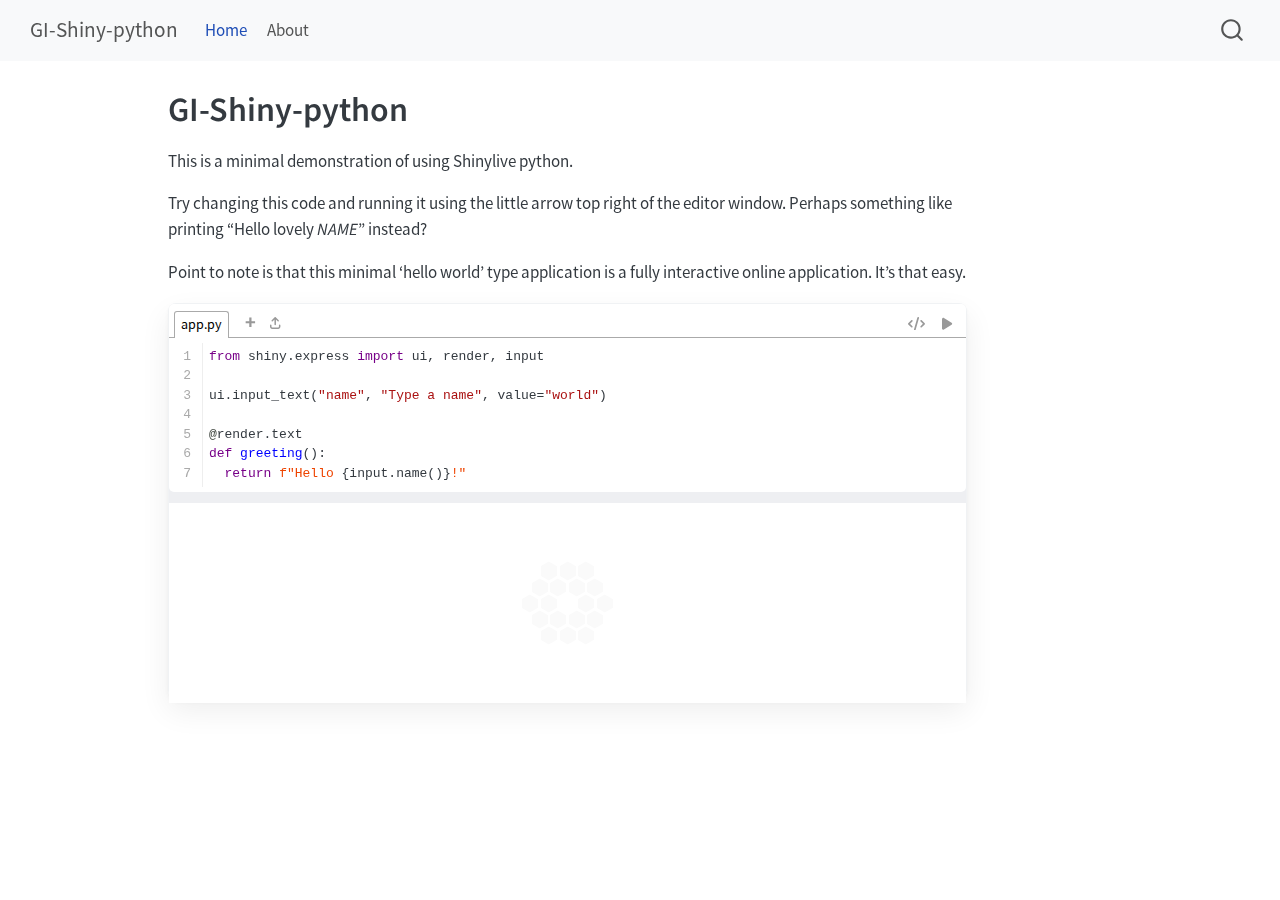
==== docs/index.html @ 39483ab2 "first commit" ====
<!DOCTYPE html>
<html xmlns="http://www.w3.org/1999/xhtml" lang="en" xml:lang="en"><head>

<meta charset="utf-8">
<meta name="generator" content="quarto-1.5.57">

<meta name="viewport" content="width=device-width, initial-scale=1.0, user-scalable=yes">


<title>GI-Shiny-python</title>
<style>
code{white-space: pre-wrap;}
span.smallcaps{font-variant: small-caps;}
div.columns{display: flex; gap: min(4vw, 1.5em);}
div.column{flex: auto; overflow-x: auto;}
div.hanging-indent{margin-left: 1.5em; text-indent: -1.5em;}
ul.task-list{list-style: none;}
ul.task-list li input[type="checkbox"] {
  width: 0.8em;
  margin: 0 0.8em 0.2em -1em; /* quarto-specific, see https://github.com/quarto-dev/quarto-cli/issues/4556 */ 
  vertical-align: middle;
}
</style>


<script src="site_libs/quarto-nav/quarto-nav.js"></script>
<script src="site_libs/quarto-nav/headroom.min.js"></script>
<script src="site_libs/clipboard/clipboard.min.js"></script>
<script src="site_libs/quarto-search/autocomplete.umd.js"></script>
<script src="site_libs/quarto-search/fuse.min.js"></script>
<script src="site_libs/quarto-search/quarto-search.js"></script>
<meta name="quarto:offset" content="./">
<script src="site_libs/quarto-html/quarto.js"></script>
<script src="site_libs/quarto-html/popper.min.js"></script>
<script src="site_libs/quarto-html/tippy.umd.min.js"></script>
<script src="site_libs/quarto-html/anchor.min.js"></script>
<link href="site_libs/quarto-html/tippy.css" rel="stylesheet">
<link href="site_libs/quarto-html/quarto-syntax-highlighting.css" rel="stylesheet" id="quarto-text-highlighting-styles">
<script src="site_libs/bootstrap/bootstrap.min.js"></script>
<link href="site_libs/bootstrap/bootstrap-icons.css" rel="stylesheet">
<link href="site_libs/bootstrap/bootstrap.min.css" rel="stylesheet" id="quarto-bootstrap" data-mode="light">
<meta name="shinylive:serviceworker_dir" content=".">
<script src="site_libs/quarto-contrib/shinylive-0.7.0/shinylive/load-shinylive-sw.js" type="module"></script>
<script src="site_libs/quarto-contrib/shinylive-0.7.0/shinylive/run-python-blocks.js" type="module"></script>
<link href="site_libs/quarto-contrib/shinylive-0.7.0/shinylive/shinylive.css" rel="stylesheet">
<link href="site_libs/quarto-contrib/shinylive-quarto-css/shinylive-quarto.css" rel="stylesheet">
<script id="quarto-search-options" type="application/json">{
  "location": "navbar",
  "copy-button": false,
  "collapse-after": 3,
  "panel-placement": "end",
  "type": "overlay",
  "limit": 50,
  "keyboard-shortcut": [
    "f",
    "/",
    "s"
  ],
  "show-item-context": false,
  "language": {
    "search-no-results-text": "No results",
    "search-matching-documents-text": "matching documents",
    "search-copy-link-title": "Copy link to search",
    "search-hide-matches-text": "Hide additional matches",
    "search-more-match-text": "more match in this document",
    "search-more-matches-text": "more matches in this document",
    "search-clear-button-title": "Clear",
    "search-text-placeholder": "",
    "search-detached-cancel-button-title": "Cancel",
    "search-submit-button-title": "Submit",
    "search-label": "Search"
  }
}</script>


<link rel="stylesheet" href="styles.css">
</head>

<body class="nav-fixed">

<div id="quarto-search-results"></div>
  <header id="quarto-header" class="headroom fixed-top">
    <nav class="navbar navbar-expand-lg " data-bs-theme="dark">
      <div class="navbar-container container-fluid">
      <div class="navbar-brand-container mx-auto">
    <a class="navbar-brand" href="./index.html">
    <span class="navbar-title">GI-Shiny-python</span>
    </a>
  </div>
            <div id="quarto-search" class="" title="Search"></div>
          <button class="navbar-toggler" type="button" data-bs-toggle="collapse" data-bs-target="#navbarCollapse" aria-controls="navbarCollapse" role="menu" aria-expanded="false" aria-label="Toggle navigation" onclick="if (window.quartoToggleHeadroom) { window.quartoToggleHeadroom(); }">
  <span class="navbar-toggler-icon"></span>
</button>
          <div class="collapse navbar-collapse" id="navbarCollapse">
            <ul class="navbar-nav navbar-nav-scroll me-auto">
  <li class="nav-item">
    <a class="nav-link active" href="./index.html" aria-current="page"> 
<span class="menu-text">Home</span></a>
  </li>  
  <li class="nav-item">
    <a class="nav-link" href="./about.html"> 
<span class="menu-text">About</span></a>
  </li>  
</ul>
          </div> <!-- /navcollapse -->
            <div class="quarto-navbar-tools">
</div>
      </div> <!-- /container-fluid -->
    </nav>
</header>
<!-- content -->
<div id="quarto-content" class="quarto-container page-columns page-rows-contents page-layout-article page-navbar">
<!-- sidebar -->
<!-- margin-sidebar -->
    <div id="quarto-margin-sidebar" class="sidebar margin-sidebar zindex-bottom">
        
    </div>
<!-- main -->
<main class="content" id="quarto-document-content">

<header id="title-block-header" class="quarto-title-block default">
<div class="quarto-title">
<h1 class="title">GI-Shiny-python</h1>
</div>



<div class="quarto-title-meta">

    
  
    
  </div>
  


</header>


<p>This is a minimal demonstration of using Shinylive python.</p>
<p>Try changing this code and running it using the little arrow top right of the editor window. Perhaps something like printing “Hello lovely <em>NAME</em>” instead?</p>
<p>Point to note is that this minimal ‘hello world’ type application is a fully interactive online application. It’s that easy.</p>
<pre class="shinylive-python" data-engine="python"><code>#| '!! shinylive warning !!': |
#|   shinylive does not work in self-contained HTML documents.
#|   Please set `embed-resources: false` in your metadata.
#| standalone: true
#| components: [editor, viewer]
#| layout: vertical
## file: app.py
from shiny.express import ui, render, input

ui.input_text("name", "Type a name", value="world")

@render.text
def greeting():
  return f"Hello {input.name()}!"</code></pre>



</main> <!-- /main -->
<script id="quarto-html-after-body" type="application/javascript">
window.document.addEventListener("DOMContentLoaded", function (event) {
  const toggleBodyColorMode = (bsSheetEl) => {
    const mode = bsSheetEl.getAttribute("data-mode");
    const bodyEl = window.document.querySelector("body");
    if (mode === "dark") {
      bodyEl.classList.add("quarto-dark");
      bodyEl.classList.remove("quarto-light");
    } else {
      bodyEl.classList.add("quarto-light");
      bodyEl.classList.remove("quarto-dark");
    }
  }
  const toggleBodyColorPrimary = () => {
    const bsSheetEl = window.document.querySelector("link#quarto-bootstrap");
    if (bsSheetEl) {
      toggleBodyColorMode(bsSheetEl);
    }
  }
  toggleBodyColorPrimary();  
  const icon = "";
  const anchorJS = new window.AnchorJS();
  anchorJS.options = {
    placement: 'right',
    icon: icon
  };
  anchorJS.add('.anchored');
  const isCodeAnnotation = (el) => {
    for (const clz of el.classList) {
      if (clz.startsWith('code-annotation-')) {                     
        return true;
      }
    }
    return false;
  }
  const onCopySuccess = function(e) {
    // button target
    const button = e.trigger;
    // don't keep focus
    button.blur();
    // flash "checked"
    button.classList.add('code-copy-button-checked');
    var currentTitle = button.getAttribute("title");
    button.setAttribute("title", "Copied!");
    let tooltip;
    if (window.bootstrap) {
      button.setAttribute("data-bs-toggle", "tooltip");
      button.setAttribute("data-bs-placement", "left");
      button.setAttribute("data-bs-title", "Copied!");
      tooltip = new bootstrap.Tooltip(button, 
        { trigger: "manual", 
          customClass: "code-copy-button-tooltip",
          offset: [0, -8]});
      tooltip.show();    
    }
    setTimeout(function() {
      if (tooltip) {
        tooltip.hide();
        button.removeAttribute("data-bs-title");
        button.removeAttribute("data-bs-toggle");
        button.removeAttribute("data-bs-placement");
      }
      button.setAttribute("title", currentTitle);
      button.classList.remove('code-copy-button-checked');
    }, 1000);
    // clear code selection
    e.clearSelection();
  }
  const getTextToCopy = function(trigger) {
      const codeEl = trigger.previousElementSibling.cloneNode(true);
      for (const childEl of codeEl.children) {
        if (isCodeAnnotation(childEl)) {
          childEl.remove();
        }
      }
      return codeEl.innerText;
  }
  const clipboard = new window.ClipboardJS('.code-copy-button:not([data-in-quarto-modal])', {
    text: getTextToCopy
  });
  clipboard.on('success', onCopySuccess);
  if (window.document.getElementById('quarto-embedded-source-code-modal')) {
    // For code content inside modals, clipBoardJS needs to be initialized with a container option
    // TODO: Check when it could be a function (https://github.com/zenorocha/clipboard.js/issues/860)
    const clipboardModal = new window.ClipboardJS('.code-copy-button[data-in-quarto-modal]', {
      text: getTextToCopy,
      container: window.document.getElementById('quarto-embedded-source-code-modal')
    });
    clipboardModal.on('success', onCopySuccess);
  }
    var localhostRegex = new RegExp(/^(?:http|https):\/\/localhost\:?[0-9]*\//);
    var mailtoRegex = new RegExp(/^mailto:/);
      var filterRegex = new RegExp('/' + window.location.host + '/');
    var isInternal = (href) => {
        return filterRegex.test(href) || localhostRegex.test(href) || mailtoRegex.test(href);
    }
    // Inspect non-navigation links and adorn them if external
 	var links = window.document.querySelectorAll('a[href]:not(.nav-link):not(.navbar-brand):not(.toc-action):not(.sidebar-link):not(.sidebar-item-toggle):not(.pagination-link):not(.no-external):not([aria-hidden]):not(.dropdown-item):not(.quarto-navigation-tool):not(.about-link)');
    for (var i=0; i<links.length; i++) {
      const link = links[i];
      if (!isInternal(link.href)) {
        // undo the damage that might have been done by quarto-nav.js in the case of
        // links that we want to consider external
        if (link.dataset.originalHref !== undefined) {
          link.href = link.dataset.originalHref;
        }
      }
    }
  function tippyHover(el, contentFn, onTriggerFn, onUntriggerFn) {
    const config = {
      allowHTML: true,
      maxWidth: 500,
      delay: 100,
      arrow: false,
      appendTo: function(el) {
          return el.parentElement;
      },
      interactive: true,
      interactiveBorder: 10,
      theme: 'quarto',
      placement: 'bottom-start',
    };
    if (contentFn) {
      config.content = contentFn;
    }
    if (onTriggerFn) {
      config.onTrigger = onTriggerFn;
    }
    if (onUntriggerFn) {
      config.onUntrigger = onUntriggerFn;
    }
    window.tippy(el, config); 
  }
  const noterefs = window.document.querySelectorAll('a[role="doc-noteref"]');
  for (var i=0; i<noterefs.length; i++) {
    const ref = noterefs[i];
    tippyHover(ref, function() {
      // use id or data attribute instead here
      let href = ref.getAttribute('data-footnote-href') || ref.getAttribute('href');
      try { href = new URL(href).hash; } catch {}
      const id = href.replace(/^#\/?/, "");
      const note = window.document.getElementById(id);
      if (note) {
        return note.innerHTML;
      } else {
        return "";
      }
    });
  }
  const xrefs = window.document.querySelectorAll('a.quarto-xref');
  const processXRef = (id, note) => {
    // Strip column container classes
    const stripColumnClz = (el) => {
      el.classList.remove("page-full", "page-columns");
      if (el.children) {
        for (const child of el.children) {
          stripColumnClz(child);
        }
      }
    }
    stripColumnClz(note)
    if (id === null || id.startsWith('sec-')) {
      // Special case sections, only their first couple elements
      const container = document.createElement("div");
      if (note.children && note.children.length > 2) {
        container.appendChild(note.children[0].cloneNode(true));
        for (let i = 1; i < note.children.length; i++) {
          const child = note.children[i];
          if (child.tagName === "P" && child.innerText === "") {
            continue;
          } else {
            container.appendChild(child.cloneNode(true));
            break;
          }
        }
        if (window.Quarto?.typesetMath) {
          window.Quarto.typesetMath(container);
        }
        return container.innerHTML
      } else {
        if (window.Quarto?.typesetMath) {
          window.Quarto.typesetMath(note);
        }
        return note.innerHTML;
      }
    } else {
      // Remove any anchor links if they are present
      const anchorLink = note.querySelector('a.anchorjs-link');
      if (anchorLink) {
        anchorLink.remove();
      }
      if (window.Quarto?.typesetMath) {
        window.Quarto.typesetMath(note);
      }
      // TODO in 1.5, we should make sure this works without a callout special case
      if (note.classList.contains("callout")) {
        return note.outerHTML;
      } else {
        return note.innerHTML;
      }
    }
  }
  for (var i=0; i<xrefs.length; i++) {
    const xref = xrefs[i];
    tippyHover(xref, undefined, function(instance) {
      instance.disable();
      let url = xref.getAttribute('href');
      let hash = undefined; 
      if (url.startsWith('#')) {
        hash = url;
      } else {
        try { hash = new URL(url).hash; } catch {}
      }
      if (hash) {
        const id = hash.replace(/^#\/?/, "");
        const note = window.document.getElementById(id);
        if (note !== null) {
          try {
            const html = processXRef(id, note.cloneNode(true));
            instance.setContent(html);
          } finally {
            instance.enable();
            instance.show();
          }
        } else {
          // See if we can fetch this
          fetch(url.split('#')[0])
          .then(res => res.text())
          .then(html => {
            const parser = new DOMParser();
            const htmlDoc = parser.parseFromString(html, "text/html");
            const note = htmlDoc.getElementById(id);
            if (note !== null) {
              const html = processXRef(id, note);
              instance.setContent(html);
            } 
          }).finally(() => {
            instance.enable();
            instance.show();
          });
        }
      } else {
        // See if we can fetch a full url (with no hash to target)
        // This is a special case and we should probably do some content thinning / targeting
        fetch(url)
        .then(res => res.text())
        .then(html => {
          const parser = new DOMParser();
          const htmlDoc = parser.parseFromString(html, "text/html");
          const note = htmlDoc.querySelector('main.content');
          if (note !== null) {
            // This should only happen for chapter cross references
            // (since there is no id in the URL)
            // remove the first header
            if (note.children.length > 0 && note.children[0].tagName === "HEADER") {
              note.children[0].remove();
            }
            const html = processXRef(null, note);
            instance.setContent(html);
          } 
        }).finally(() => {
          instance.enable();
          instance.show();
        });
      }
    }, function(instance) {
    });
  }
      let selectedAnnoteEl;
      const selectorForAnnotation = ( cell, annotation) => {
        let cellAttr = 'data-code-cell="' + cell + '"';
        let lineAttr = 'data-code-annotation="' +  annotation + '"';
        const selector = 'span[' + cellAttr + '][' + lineAttr + ']';
        return selector;
      }
      const selectCodeLines = (annoteEl) => {
        const doc = window.document;
        const targetCell = annoteEl.getAttribute("data-target-cell");
        const targetAnnotation = annoteEl.getAttribute("data-target-annotation");
        const annoteSpan = window.document.querySelector(selectorForAnnotation(targetCell, targetAnnotation));
        const lines = annoteSpan.getAttribute("data-code-lines").split(",");
        const lineIds = lines.map((line) => {
          return targetCell + "-" + line;
        })
        let top = null;
        let height = null;
        let parent = null;
        if (lineIds.length > 0) {
            //compute the position of the single el (top and bottom and make a div)
            const el = window.document.getElementById(lineIds[0]);
            top = el.offsetTop;
            height = el.offsetHeight;
            parent = el.parentElement.parentElement;
          if (lineIds.length > 1) {
            const lastEl = window.document.getElementById(lineIds[lineIds.length - 1]);
            const bottom = lastEl.offsetTop + lastEl.offsetHeight;
            height = bottom - top;
          }
          if (top !== null && height !== null && parent !== null) {
            // cook up a div (if necessary) and position it 
            let div = window.document.getElementById("code-annotation-line-highlight");
            if (div === null) {
              div = window.document.createElement("div");
              div.setAttribute("id", "code-annotation-line-highlight");
              div.style.position = 'absolute';
              parent.appendChild(div);
            }
            div.style.top = top - 2 + "px";
            div.style.height = height + 4 + "px";
            div.style.left = 0;
            let gutterDiv = window.document.getElementById("code-annotation-line-highlight-gutter");
            if (gutterDiv === null) {
              gutterDiv = window.document.createElement("div");
              gutterDiv.setAttribute("id", "code-annotation-line-highlight-gutter");
              gutterDiv.style.position = 'absolute';
              const codeCell = window.document.getElementById(targetCell);
              const gutter = codeCell.querySelector('.code-annotation-gutter');
              gutter.appendChild(gutterDiv);
            }
            gutterDiv.style.top = top - 2 + "px";
            gutterDiv.style.height = height + 4 + "px";
          }
          selectedAnnoteEl = annoteEl;
        }
      };
      const unselectCodeLines = () => {
        const elementsIds = ["code-annotation-line-highlight", "code-annotation-line-highlight-gutter"];
        elementsIds.forEach((elId) => {
          const div = window.document.getElementById(elId);
          if (div) {
            div.remove();
          }
        });
        selectedAnnoteEl = undefined;
      };
        // Handle positioning of the toggle
    window.addEventListener(
      "resize",
      throttle(() => {
        elRect = undefined;
        if (selectedAnnoteEl) {
          selectCodeLines(selectedAnnoteEl);
        }
      }, 10)
    );
    function throttle(fn, ms) {
    let throttle = false;
    let timer;
      return (...args) => {
        if(!throttle) { // first call gets through
            fn.apply(this, args);
            throttle = true;
        } else { // all the others get throttled
            if(timer) clearTimeout(timer); // cancel #2
            timer = setTimeout(() => {
              fn.apply(this, args);
              timer = throttle = false;
            }, ms);
        }
      };
    }
      // Attach click handler to the DT
      const annoteDls = window.document.querySelectorAll('dt[data-target-cell]');
      for (const annoteDlNode of annoteDls) {
        annoteDlNode.addEventListener('click', (event) => {
          const clickedEl = event.target;
          if (clickedEl !== selectedAnnoteEl) {
            unselectCodeLines();
            const activeEl = window.document.querySelector('dt[data-target-cell].code-annotation-active');
            if (activeEl) {
              activeEl.classList.remove('code-annotation-active');
            }
            selectCodeLines(clickedEl);
            clickedEl.classList.add('code-annotation-active');
          } else {
            // Unselect the line
            unselectCodeLines();
            clickedEl.classList.remove('code-annotation-active');
          }
        });
      }
  const findCites = (el) => {
    const parentEl = el.parentElement;
    if (parentEl) {
      const cites = parentEl.dataset.cites;
      if (cites) {
        return {
          el,
          cites: cites.split(' ')
        };
      } else {
        return findCites(el.parentElement)
      }
    } else {
      return undefined;
    }
  };
  var bibliorefs = window.document.querySelectorAll('a[role="doc-biblioref"]');
  for (var i=0; i<bibliorefs.length; i++) {
    const ref = bibliorefs[i];
    const citeInfo = findCites(ref);
    if (citeInfo) {
      tippyHover(citeInfo.el, function() {
        var popup = window.document.createElement('div');
        citeInfo.cites.forEach(function(cite) {
          var citeDiv = window.document.createElement('div');
          citeDiv.classList.add('hanging-indent');
          citeDiv.classList.add('csl-entry');
          var biblioDiv = window.document.getElementById('ref-' + cite);
          if (biblioDiv) {
            citeDiv.innerHTML = biblioDiv.innerHTML;
          }
          popup.appendChild(citeDiv);
        });
        return popup.innerHTML;
      });
    }
  }
});
</script>
</div> <!-- /content -->




</body></html>
---- docs/site_libs/quarto-html/tippy.css ----
.tippy-box[data-animation=fade][data-state=hidden]{opacity:0}[data-tippy-root]{max-width:calc(100vw - 10px)}.tippy-box{position:relative;background-color:#333;color:#fff;border-radius:4px;font-size:14px;line-height:1.4;white-space:normal;outline:0;transition-property:transform,visibility,opacity}.tippy-box[data-placement^=top]>.tippy-arrow{bottom:0}.tippy-box[data-placement^=top]>.tippy-arrow:before{bottom:-7px;left:0;border-width:8px 8px 0;border-top-color:initial;transform-origin:center top}.tippy-box[data-placement^=bottom]>.tippy-arrow{top:0}.tippy-box[data-placement^=bottom]>.tippy-arrow:before{top:-7px;left:0;border-width:0 8px 8px;border-bottom-color:initial;transform-origin:center bottom}.tippy-box[data-placement^=left]>.tippy-arrow{right:0}.tippy-box[data-placement^=left]>.tippy-arrow:before{border-width:8px 0 8px 8px;border-left-color:initial;right:-7px;transform-origin:center left}.tippy-box[data-placement^=right]>.tippy-arrow{left:0}.tippy-box[data-placement^=right]>.tippy-arrow:before{left:-7px;border-width:8px 8px 8px 0;border-right-color:initial;transform-origin:center right}.tippy-box[data-inertia][data-state=visible]{transition-timing-function:cubic-bezier(.54,1.5,.38,1.11)}.tippy-arrow{width:16px;height:16px;color:#333}.tippy-arrow:before{content:"";position:absolute;border-color:transparent;border-style:solid}.tippy-content{position:relative;padding:5px 9px;z-index:1}
---- docs/site_libs/quarto-html/quarto-syntax-highlighting.css ----
/* quarto syntax highlight colors */
:root {
  --quarto-hl-ot-color: #003B4F;
  --quarto-hl-at-color: #657422;
  --quarto-hl-ss-color: #20794D;
  --quarto-hl-an-color: #5E5E5E;
  --quarto-hl-fu-color: #4758AB;
  --quarto-hl-st-color: #20794D;
  --quarto-hl-cf-color: #003B4F;
  --quarto-hl-op-color: #5E5E5E;
  --quarto-hl-er-color: #AD0000;
  --quarto-hl-bn-color: #AD0000;
  --quarto-hl-al-color: #AD0000;
  --quarto-hl-va-color: #111111;
  --quarto-hl-bu-color: inherit;
  --quarto-hl-ex-color: inherit;
  --quarto-hl-pp-color: #AD0000;
  --quarto-hl-in-color: #5E5E5E;
  --quarto-hl-vs-color: #20794D;
  --quarto-hl-wa-color: #5E5E5E;
  --quarto-hl-do-color: #5E5E5E;
  --quarto-hl-im-color: #00769E;
  --quarto-hl-ch-color: #20794D;
  --quarto-hl-dt-color: #AD0000;
  --quarto-hl-fl-color: #AD0000;
  --quarto-hl-co-color: #5E5E5E;
  --quarto-hl-cv-color: #5E5E5E;
  --quarto-hl-cn-color: #8f5902;
  --quarto-hl-sc-color: #5E5E5E;
  --quarto-hl-dv-color: #AD0000;
  --quarto-hl-kw-color: #003B4F;
}

/* other quarto variables */
:root {
  --quarto-font-monospace: SFMono-Regular, Menlo, Monaco, Consolas, "Liberation Mono", "Courier New", monospace;
}

pre > code.sourceCode > span {
  color: #003B4F;
}

code span {
  color: #003B4F;
}

code.sourceCode > span {
  color: #003B4F;
}

div.sourceCode,
div.sourceCode pre.sourceCode {
  color: #003B4F;
}

code span.ot {
  color: #003B4F;
  font-style: inherit;
}

code span.at {
  color: #657422;
  font-style: inherit;
}

code span.ss {
  color: #20794D;
  font-style: inherit;
}

code span.an {
  color: #5E5E5E;
  font-style: inherit;
}

code span.fu {
  color: #4758AB;
  font-style: inherit;
}

code span.st {
  color: #20794D;
  font-style: inherit;
}

code span.cf {
  color: #003B4F;
  font-weight: bold;
  font-style: inherit;
}

code span.op {
  color: #5E5E5E;
  font-style: inherit;
}

code span.er {
  color: #AD0000;
  font-style: inherit;
}

code span.bn {
  color: #AD0000;
  font-style: inherit;
}

code span.al {
  color: #AD0000;
  font-style: inherit;
}

code span.va {
  color: #111111;
  font-style: inherit;
}

code span.bu {
  font-style: inherit;
}

code span.ex {
  font-style: inherit;
}

code span.pp {
  color: #AD0000;
  font-style: inherit;
}

code span.in {
  color: #5E5E5E;
  font-style: inherit;
}

code span.vs {
  color: #20794D;
  font-style: inherit;
}

code span.wa {
  color: #5E5E5E;
  font-style: italic;
}

code span.do {
  color: #5E5E5E;
  font-style: italic;
}

code span.im {
  color: #00769E;
  font-style: inherit;
}

code span.ch {
  color: #20794D;
  font-style: inherit;
}

code span.dt {
  color: #AD0000;
  font-style: inherit;
}

code span.fl {
  color: #AD0000;
  font-style: inherit;
}

code span.co {
  color: #5E5E5E;
  font-style: inherit;
}

code span.cv {
  color: #5E5E5E;
  font-style: italic;
}

code span.cn {
  color: #8f5902;
  font-style: inherit;
}

code span.sc {
  color: #5E5E5E;
  font-style: inherit;
}

code span.dv {
  color: #AD0000;
  font-style: inherit;
}

code span.kw {
  color: #003B4F;
  font-weight: bold;
  font-style: inherit;
}

.prevent-inlining {
  content: "</";
}

/*# sourceMappingURL=debc5d5d77c3f9108843748ff7464032.css.map */
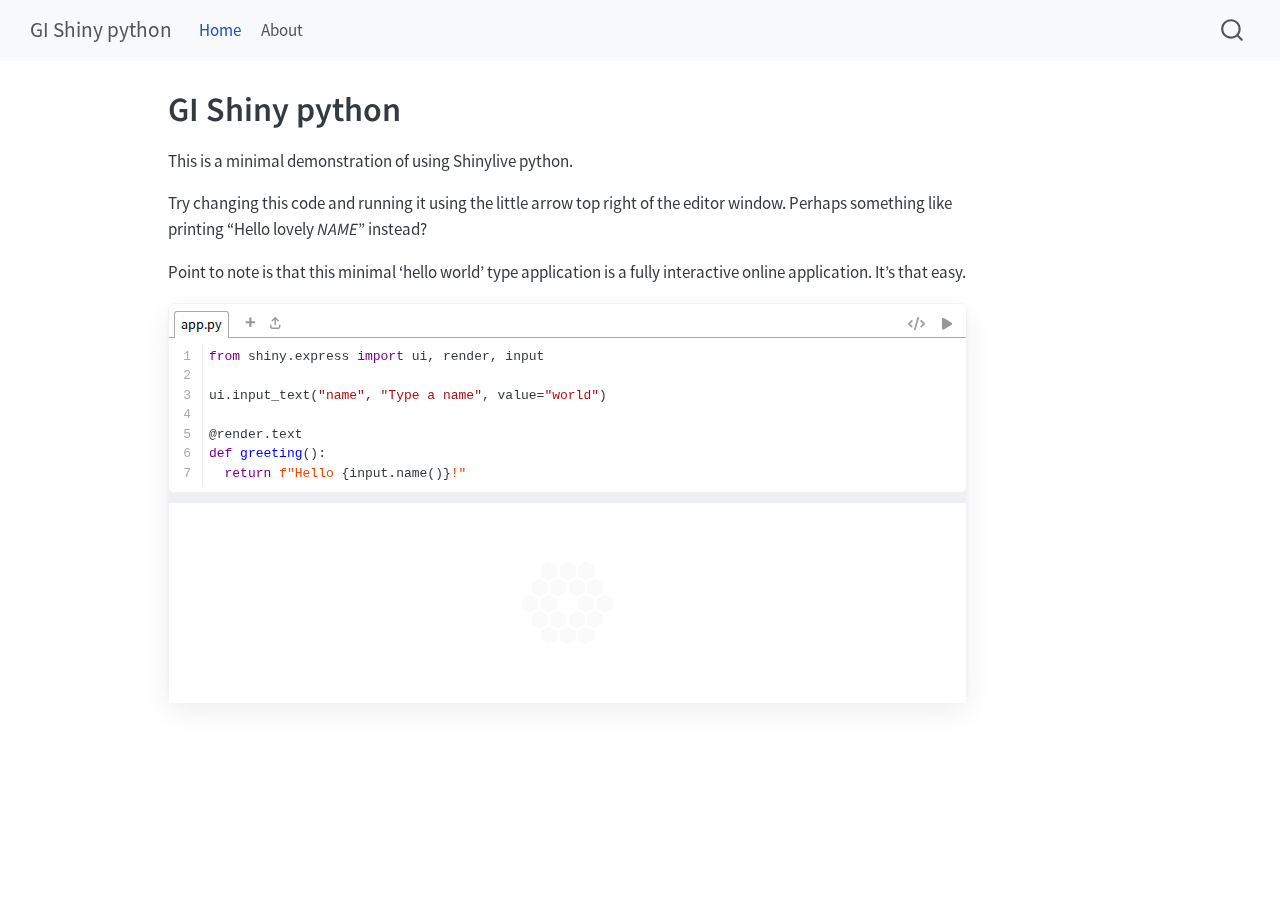
==== commit 564c0363: "Minor edits before format" ====
--- a/docs/index.html
+++ b/docs/index.html
@@ -7,7 +7,7 @@
 <meta name="viewport" content="width=device-width, initial-scale=1.0, user-scalable=yes">
 
 
-<title>GI-Shiny-python</title>
+<title>GI Shiny python</title>
 <style>
 code{white-space: pre-wrap;}
 span.smallcaps{font-variant: small-caps;}
@@ -84,7 +84,7 @@
       <div class="navbar-container container-fluid">
       <div class="navbar-brand-container mx-auto">
     <a class="navbar-brand" href="./index.html">
-    <span class="navbar-title">GI-Shiny-python</span>
+    <span class="navbar-title">GI Shiny python</span>
     </a>
   </div>
             <div id="quarto-search" class="" title="Search"></div>
@@ -120,7 +120,7 @@
 
 <header id="title-block-header" class="quarto-title-block default">
 <div class="quarto-title">
-<h1 class="title">GI-Shiny-python</h1>
+<h1 class="title">GI Shiny python</h1>
 </div>
 
 
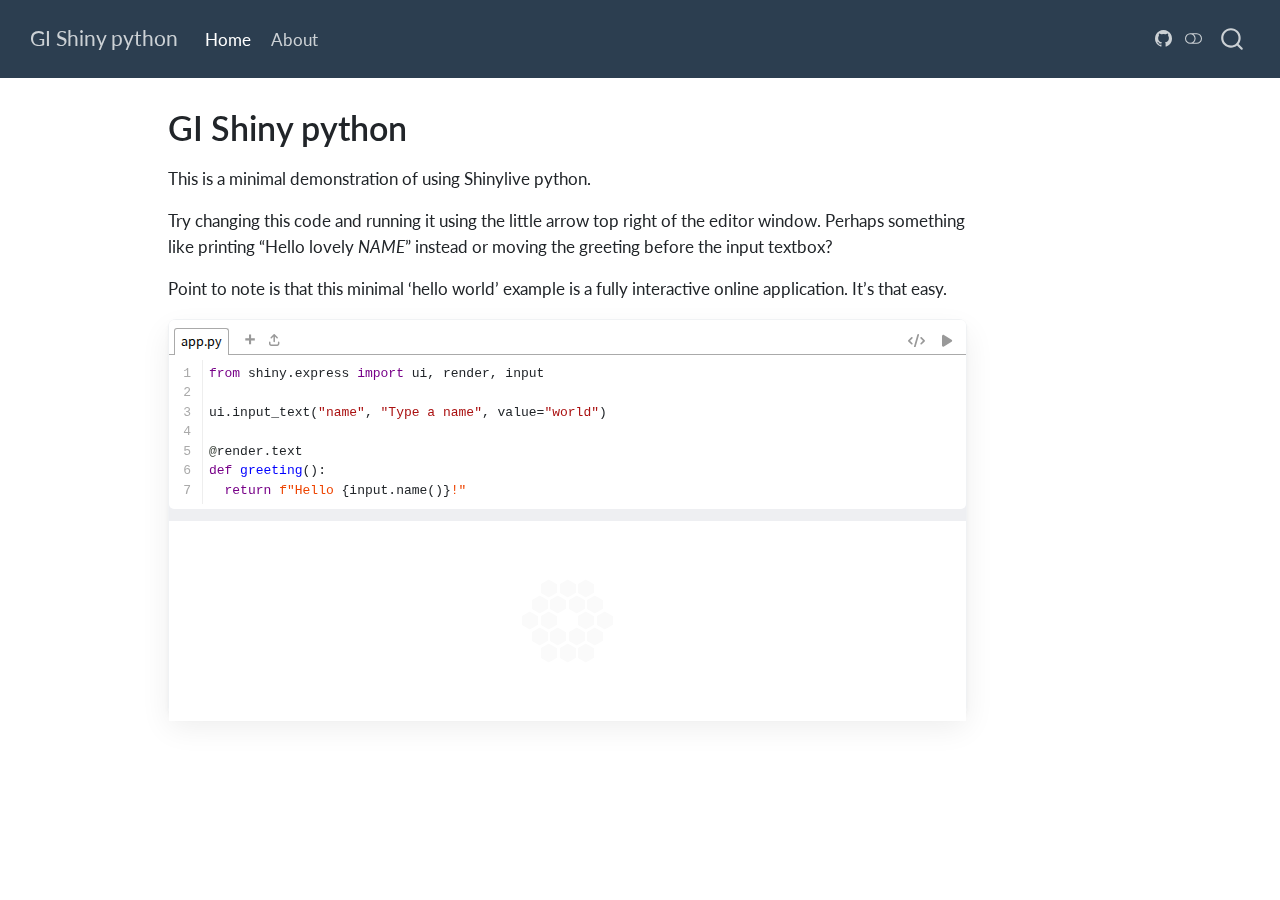
==== commit 9df1311e: "fixup" ====
--- a/docs/index.html
+++ b/docs/index.html
@@ -35,10 +35,12 @@
 <script src="site_libs/quarto-html/tippy.umd.min.js"></script>
 <script src="site_libs/quarto-html/anchor.min.js"></script>
 <link href="site_libs/quarto-html/tippy.css" rel="stylesheet">
-<link href="site_libs/quarto-html/quarto-syntax-highlighting.css" rel="stylesheet" id="quarto-text-highlighting-styles">
+<link href="site_libs/quarto-html/quarto-syntax-highlighting.css" rel="stylesheet" class="quarto-color-scheme" id="quarto-text-highlighting-styles">
+<link href="site_libs/quarto-html/quarto-syntax-highlighting-dark.css" rel="prefetch" class="quarto-color-scheme quarto-color-alternate" id="quarto-text-highlighting-styles">
 <script src="site_libs/bootstrap/bootstrap.min.js"></script>
 <link href="site_libs/bootstrap/bootstrap-icons.css" rel="stylesheet">
-<link href="site_libs/bootstrap/bootstrap.min.css" rel="stylesheet" id="quarto-bootstrap" data-mode="light">
+<link href="site_libs/bootstrap/bootstrap.min.css" rel="stylesheet" class="quarto-color-scheme" id="quarto-bootstrap" data-mode="light">
+<link href="site_libs/bootstrap/bootstrap-dark.min.css" rel="prefetch" class="quarto-color-scheme quarto-color-alternate" id="quarto-bootstrap" data-mode="dark">
 <meta name="shinylive:serviceworker_dir" content=".">
 <script src="site_libs/quarto-contrib/shinylive-0.7.0/shinylive/load-shinylive-sw.js" type="module"></script>
 <script src="site_libs/quarto-contrib/shinylive-0.7.0/shinylive/run-python-blocks.js" type="module"></script>
@@ -104,6 +106,8 @@
 </ul>
           </div> <!-- /navcollapse -->
             <div class="quarto-navbar-tools">
+    <a href="https://github.com/cybaea/GI-Shiny-python" title="" class="quarto-navigation-tool px-1" aria-label=""><i class="bi bi-github"></i></a>
+  <a href="" class="quarto-color-scheme-toggle quarto-navigation-tool  px-1" onclick="window.quartoToggleColorScheme(); return false;" title="Toggle dark mode"><i class="bi"></i></a>
 </div>
       </div> <!-- /container-fluid -->
     </nav>
@@ -138,8 +142,8 @@
 
 
 <p>This is a minimal demonstration of using Shinylive python.</p>
-<p>Try changing this code and running it using the little arrow top right of the editor window. Perhaps something like printing “Hello lovely <em>NAME</em>” instead?</p>
-<p>Point to note is that this minimal ‘hello world’ type application is a fully interactive online application. It’s that easy.</p>
+<p>Try changing this code and running it using the little arrow top right of the editor window. Perhaps something like printing “Hello lovely <em>NAME</em>” instead or moving the greeting before the input textbox?</p>
+<p>Point to note is that this minimal ‘hello world’ example is a fully interactive online application. It’s that easy.</p>
 <pre class="shinylive-python" data-engine="python"><code>#| '!! shinylive warning !!': |
 #|   shinylive does not work in self-contained HTML documents.
 #|   Please set `embed-resources: false` in your metadata.
@@ -178,6 +182,150 @@
     }
   }
   toggleBodyColorPrimary();  
+  const disableStylesheet = (stylesheets) => {
+    for (let i=0; i < stylesheets.length; i++) {
+      const stylesheet = stylesheets[i];
+      stylesheet.rel = 'prefetch';
+    }
+  }
+  const enableStylesheet = (stylesheets) => {
+    for (let i=0; i < stylesheets.length; i++) {
+      const stylesheet = stylesheets[i];
+      stylesheet.rel = 'stylesheet';
+    }
+  }
+  const manageTransitions = (selector, allowTransitions) => {
+    const els = window.document.querySelectorAll(selector);
+    for (let i=0; i < els.length; i++) {
+      const el = els[i];
+      if (allowTransitions) {
+        el.classList.remove('notransition');
+      } else {
+        el.classList.add('notransition');
+      }
+    }
+  }
+  const toggleGiscusIfUsed = (isAlternate, darkModeDefault) => {
+    const baseTheme = document.querySelector('#giscus-base-theme')?.value ?? 'light';
+    const alternateTheme = document.querySelector('#giscus-alt-theme')?.value ?? 'dark';
+    let newTheme = '';
+    if(darkModeDefault) {
+      newTheme = isAlternate ? baseTheme : alternateTheme;
+    } else {
+      newTheme = isAlternate ? alternateTheme : baseTheme;
+    }
+    const changeGiscusTheme = () => {
+      // From: https://github.com/giscus/giscus/issues/336
+      const sendMessage = (message) => {
+        const iframe = document.querySelector('iframe.giscus-frame');
+        if (!iframe) return;
+        iframe.contentWindow.postMessage({ giscus: message }, 'https://giscus.app');
+      }
+      sendMessage({
+        setConfig: {
+          theme: newTheme
+        }
+      });
+    }
+    const isGiscussLoaded = window.document.querySelector('iframe.giscus-frame') !== null;
+    if (isGiscussLoaded) {
+      changeGiscusTheme();
+    }
+  }
+  const toggleColorMode = (alternate) => {
+    // Switch the stylesheets
+    const alternateStylesheets = window.document.querySelectorAll('link.quarto-color-scheme.quarto-color-alternate');
+    manageTransitions('#quarto-margin-sidebar .nav-link', false);
+    if (alternate) {
+      enableStylesheet(alternateStylesheets);
+      for (const sheetNode of alternateStylesheets) {
+        if (sheetNode.id === "quarto-bootstrap") {
+          toggleBodyColorMode(sheetNode);
+        }
+      }
+    } else {
+      disableStylesheet(alternateStylesheets);
+      toggleBodyColorPrimary();
+    }
+    manageTransitions('#quarto-margin-sidebar .nav-link', true);
+    // Switch the toggles
+    const toggles = window.document.querySelectorAll('.quarto-color-scheme-toggle');
+    for (let i=0; i < toggles.length; i++) {
+      const toggle = toggles[i];
+      if (toggle) {
+        if (alternate) {
+          toggle.classList.add("alternate");     
+        } else {
+          toggle.classList.remove("alternate");
+        }
+      }
+    }
+    // Hack to workaround the fact that safari doesn't
+    // properly recolor the scrollbar when toggling (#1455)
+    if (navigator.userAgent.indexOf('Safari') > 0 && navigator.userAgent.indexOf('Chrome') == -1) {
+      manageTransitions("body", false);
+      window.scrollTo(0, 1);
+      setTimeout(() => {
+        window.scrollTo(0, 0);
+        manageTransitions("body", true);
+      }, 40);  
+    }
+  }
+  const isFileUrl = () => { 
+    return window.location.protocol === 'file:';
+  }
+  const hasAlternateSentinel = () => {  
+    let styleSentinel = getColorSchemeSentinel();
+    if (styleSentinel !== null) {
+      return styleSentinel === "alternate";
+    } else {
+      return false;
+    }
+  }
+  const setStyleSentinel = (alternate) => {
+    const value = alternate ? "alternate" : "default";
+    if (!isFileUrl()) {
+      window.localStorage.setItem("quarto-color-scheme", value);
+    } else {
+      localAlternateSentinel = value;
+    }
+  }
+  const getColorSchemeSentinel = () => {
+    if (!isFileUrl()) {
+      const storageValue = window.localStorage.getItem("quarto-color-scheme");
+      return storageValue != null ? storageValue : localAlternateSentinel;
+    } else {
+      return localAlternateSentinel;
+    }
+  }
+  const darkModeDefault = false;
+  let localAlternateSentinel = darkModeDefault ? 'alternate' : 'default';
+  // Dark / light mode switch
+  window.quartoToggleColorScheme = () => {
+    // Read the current dark / light value 
+    let toAlternate = !hasAlternateSentinel();
+    toggleColorMode(toAlternate);
+    setStyleSentinel(toAlternate);
+    toggleGiscusIfUsed(toAlternate, darkModeDefault);
+  };
+  // Ensure there is a toggle, if there isn't float one in the top right
+  if (window.document.querySelector('.quarto-color-scheme-toggle') === null) {
+    const a = window.document.createElement('a');
+    a.classList.add('top-right');
+    a.classList.add('quarto-color-scheme-toggle');
+    a.href = "";
+    a.onclick = function() { try { window.quartoToggleColorScheme(); } catch {} return false; };
+    const i = window.document.createElement("i");
+    i.classList.add('bi');
+    a.appendChild(i);
+    window.document.body.appendChild(a);
+  }
+  // Switch to dark mode if need be
+  if (hasAlternateSentinel()) {
+    toggleColorMode(true);
+  } else {
+    toggleColorMode(false);
+  }
   const icon = "";
   const anchorJS = new window.AnchorJS();
   anchorJS.options = {
--- a/docs/site_libs/quarto-html/quarto-syntax-highlighting-dark.css
+++ b/docs/site_libs/quarto-html/quarto-syntax-highlighting-dark.css
@@ -0,0 +1,189 @@
+/* quarto syntax highlight colors */
+:root {
+  --quarto-hl-al-color: #f07178;
+  --quarto-hl-an-color: #d4d0ab;
+  --quarto-hl-at-color: #00e0e0;
+  --quarto-hl-bn-color: #d4d0ab;
+  --quarto-hl-bu-color: #abe338;
+  --quarto-hl-ch-color: #abe338;
+  --quarto-hl-co-color: #f8f8f2;
+  --quarto-hl-cv-color: #ffd700;
+  --quarto-hl-cn-color: #ffd700;
+  --quarto-hl-cf-color: #ffa07a;
+  --quarto-hl-dt-color: #ffa07a;
+  --quarto-hl-dv-color: #d4d0ab;
+  --quarto-hl-do-color: #f8f8f2;
+  --quarto-hl-er-color: #f07178;
+  --quarto-hl-ex-color: #00e0e0;
+  --quarto-hl-fl-color: #d4d0ab;
+  --quarto-hl-fu-color: #ffa07a;
+  --quarto-hl-im-color: #abe338;
+  --quarto-hl-in-color: #d4d0ab;
+  --quarto-hl-kw-color: #ffa07a;
+  --quarto-hl-op-color: #ffa07a;
+  --quarto-hl-ot-color: #00e0e0;
+  --quarto-hl-pp-color: #dcc6e0;
+  --quarto-hl-re-color: #00e0e0;
+  --quarto-hl-sc-color: #abe338;
+  --quarto-hl-ss-color: #abe338;
+  --quarto-hl-st-color: #abe338;
+  --quarto-hl-va-color: #00e0e0;
+  --quarto-hl-vs-color: #abe338;
+  --quarto-hl-wa-color: #dcc6e0;
+}
+
+/* other quarto variables */
+:root {
+  --quarto-font-monospace: SFMono-Regular, Menlo, Monaco, Consolas, "Liberation Mono", "Courier New", monospace;
+}
+
+code span.al {
+  background-color: #2a0f15;
+  font-weight: bold;
+  color: #f07178;
+}
+
+code span.an {
+  color: #d4d0ab;
+}
+
+code span.at {
+  color: #00e0e0;
+}
+
+code span.bn {
+  color: #d4d0ab;
+}
+
+code span.bu {
+  color: #abe338;
+}
+
+code span.ch {
+  color: #abe338;
+}
+
+code span.co {
+  font-style: italic;
+  color: #f8f8f2;
+}
+
+code span.cv {
+  color: #ffd700;
+}
+
+code span.cn {
+  color: #ffd700;
+}
+
+code span.cf {
+  font-weight: bold;
+  color: #ffa07a;
+}
+
+code span.dt {
+  color: #ffa07a;
+}
+
+code span.dv {
+  color: #d4d0ab;
+}
+
+code span.do {
+  color: #f8f8f2;
+}
+
+code span.er {
+  color: #f07178;
+  text-decoration: underline;
+}
+
+code span.ex {
+  font-weight: bold;
+  color: #00e0e0;
+}
+
+code span.fl {
+  color: #d4d0ab;
+}
+
+code span.fu {
+  color: #ffa07a;
+}
+
+code span.im {
+  color: #abe338;
+}
+
+code span.in {
+  color: #d4d0ab;
+}
+
+code span.kw {
+  font-weight: bold;
+  color: #ffa07a;
+}
+
+pre > code.sourceCode > span {
+  color: #f8f8f2;
+}
+
+code span {
+  color: #f8f8f2;
+}
+
+code.sourceCode > span {
+  color: #f8f8f2;
+}
+
+div.sourceCode,
+div.sourceCode pre.sourceCode {
+  color: #f8f8f2;
+}
+
+code span.op {
+  color: #ffa07a;
+}
+
+code span.ot {
+  color: #00e0e0;
+}
+
+code span.pp {
+  color: #dcc6e0;
+}
+
+code span.re {
+  background-color: #f8f8f2;
+  color: #00e0e0;
+}
+
+code span.sc {
+  color: #abe338;
+}
+
+code span.ss {
+  color: #abe338;
+}
+
+code span.st {
+  color: #abe338;
+}
+
+code span.va {
+  color: #00e0e0;
+}
+
+code span.vs {
+  color: #abe338;
+}
+
+code span.wa {
+  color: #dcc6e0;
+}
+
+.prevent-inlining {
+  content: "</";
+}
+
+/*# sourceMappingURL=935a306eefa94366c21e1a970dddb765.css.map */
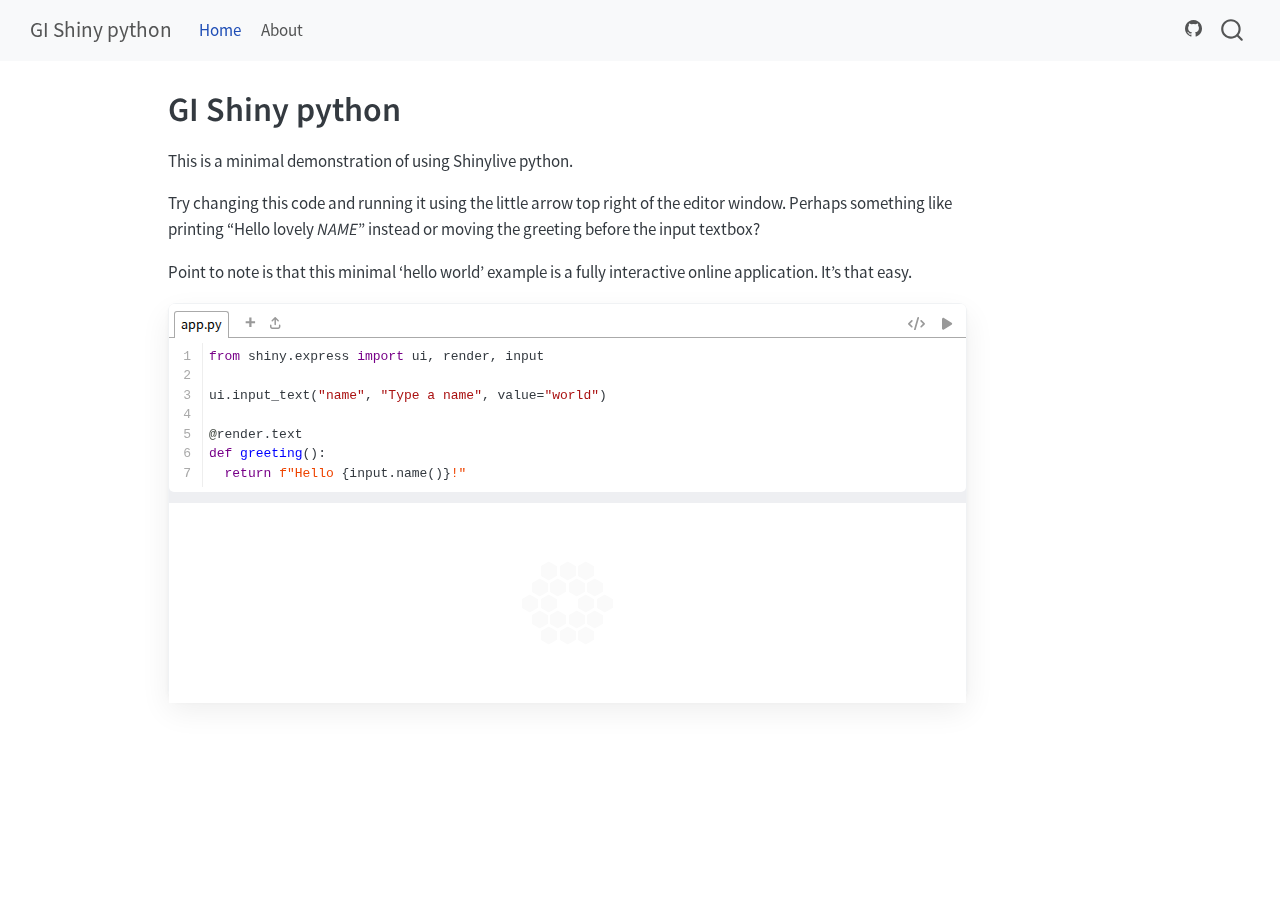
==== commit 7a336287: "Forgot to render when I change to cosmo theme." ====
--- a/docs/index.html
+++ b/docs/index.html
@@ -35,12 +35,10 @@
 <script src="site_libs/quarto-html/tippy.umd.min.js"></script>
 <script src="site_libs/quarto-html/anchor.min.js"></script>
 <link href="site_libs/quarto-html/tippy.css" rel="stylesheet">
-<link href="site_libs/quarto-html/quarto-syntax-highlighting.css" rel="stylesheet" class="quarto-color-scheme" id="quarto-text-highlighting-styles">
-<link href="site_libs/quarto-html/quarto-syntax-highlighting-dark.css" rel="prefetch" class="quarto-color-scheme quarto-color-alternate" id="quarto-text-highlighting-styles">
+<link href="site_libs/quarto-html/quarto-syntax-highlighting.css" rel="stylesheet" id="quarto-text-highlighting-styles">
 <script src="site_libs/bootstrap/bootstrap.min.js"></script>
 <link href="site_libs/bootstrap/bootstrap-icons.css" rel="stylesheet">
-<link href="site_libs/bootstrap/bootstrap.min.css" rel="stylesheet" class="quarto-color-scheme" id="quarto-bootstrap" data-mode="light">
-<link href="site_libs/bootstrap/bootstrap-dark.min.css" rel="prefetch" class="quarto-color-scheme quarto-color-alternate" id="quarto-bootstrap" data-mode="dark">
+<link href="site_libs/bootstrap/bootstrap.min.css" rel="stylesheet" id="quarto-bootstrap" data-mode="light">
 <meta name="shinylive:serviceworker_dir" content=".">
 <script src="site_libs/quarto-contrib/shinylive-0.7.0/shinylive/load-shinylive-sw.js" type="module"></script>
 <script src="site_libs/quarto-contrib/shinylive-0.7.0/shinylive/run-python-blocks.js" type="module"></script>
@@ -107,7 +105,6 @@
           </div> <!-- /navcollapse -->
             <div class="quarto-navbar-tools">
     <a href="https://github.com/cybaea/GI-Shiny-python" title="" class="quarto-navigation-tool px-1" aria-label=""><i class="bi bi-github"></i></a>
-  <a href="" class="quarto-color-scheme-toggle quarto-navigation-tool  px-1" onclick="window.quartoToggleColorScheme(); return false;" title="Toggle dark mode"><i class="bi"></i></a>
 </div>
       </div> <!-- /container-fluid -->
     </nav>
@@ -182,150 +179,6 @@
     }
   }
   toggleBodyColorPrimary();  
-  const disableStylesheet = (stylesheets) => {
-    for (let i=0; i < stylesheets.length; i++) {
-      const stylesheet = stylesheets[i];
-      stylesheet.rel = 'prefetch';
-    }
-  }
-  const enableStylesheet = (stylesheets) => {
-    for (let i=0; i < stylesheets.length; i++) {
-      const stylesheet = stylesheets[i];
-      stylesheet.rel = 'stylesheet';
-    }
-  }
-  const manageTransitions = (selector, allowTransitions) => {
-    const els = window.document.querySelectorAll(selector);
-    for (let i=0; i < els.length; i++) {
-      const el = els[i];
-      if (allowTransitions) {
-        el.classList.remove('notransition');
-      } else {
-        el.classList.add('notransition');
-      }
-    }
-  }
-  const toggleGiscusIfUsed = (isAlternate, darkModeDefault) => {
-    const baseTheme = document.querySelector('#giscus-base-theme')?.value ?? 'light';
-    const alternateTheme = document.querySelector('#giscus-alt-theme')?.value ?? 'dark';
-    let newTheme = '';
-    if(darkModeDefault) {
-      newTheme = isAlternate ? baseTheme : alternateTheme;
-    } else {
-      newTheme = isAlternate ? alternateTheme : baseTheme;
-    }
-    const changeGiscusTheme = () => {
-      // From: https://github.com/giscus/giscus/issues/336
-      const sendMessage = (message) => {
-        const iframe = document.querySelector('iframe.giscus-frame');
-        if (!iframe) return;
-        iframe.contentWindow.postMessage({ giscus: message }, 'https://giscus.app');
-      }
-      sendMessage({
-        setConfig: {
-          theme: newTheme
-        }
-      });
-    }
-    const isGiscussLoaded = window.document.querySelector('iframe.giscus-frame') !== null;
-    if (isGiscussLoaded) {
-      changeGiscusTheme();
-    }
-  }
-  const toggleColorMode = (alternate) => {
-    // Switch the stylesheets
-    const alternateStylesheets = window.document.querySelectorAll('link.quarto-color-scheme.quarto-color-alternate');
-    manageTransitions('#quarto-margin-sidebar .nav-link', false);
-    if (alternate) {
-      enableStylesheet(alternateStylesheets);
-      for (const sheetNode of alternateStylesheets) {
-        if (sheetNode.id === "quarto-bootstrap") {
-          toggleBodyColorMode(sheetNode);
-        }
-      }
-    } else {
-      disableStylesheet(alternateStylesheets);
-      toggleBodyColorPrimary();
-    }
-    manageTransitions('#quarto-margin-sidebar .nav-link', true);
-    // Switch the toggles
-    const toggles = window.document.querySelectorAll('.quarto-color-scheme-toggle');
-    for (let i=0; i < toggles.length; i++) {
-      const toggle = toggles[i];
-      if (toggle) {
-        if (alternate) {
-          toggle.classList.add("alternate");     
-        } else {
-          toggle.classList.remove("alternate");
-        }
-      }
-    }
-    // Hack to workaround the fact that safari doesn't
-    // properly recolor the scrollbar when toggling (#1455)
-    if (navigator.userAgent.indexOf('Safari') > 0 && navigator.userAgent.indexOf('Chrome') == -1) {
-      manageTransitions("body", false);
-      window.scrollTo(0, 1);
-      setTimeout(() => {
-        window.scrollTo(0, 0);
-        manageTransitions("body", true);
-      }, 40);  
-    }
-  }
-  const isFileUrl = () => { 
-    return window.location.protocol === 'file:';
-  }
-  const hasAlternateSentinel = () => {  
-    let styleSentinel = getColorSchemeSentinel();
-    if (styleSentinel !== null) {
-      return styleSentinel === "alternate";
-    } else {
-      return false;
-    }
-  }
-  const setStyleSentinel = (alternate) => {
-    const value = alternate ? "alternate" : "default";
-    if (!isFileUrl()) {
-      window.localStorage.setItem("quarto-color-scheme", value);
-    } else {
-      localAlternateSentinel = value;
-    }
-  }
-  const getColorSchemeSentinel = () => {
-    if (!isFileUrl()) {
-      const storageValue = window.localStorage.getItem("quarto-color-scheme");
-      return storageValue != null ? storageValue : localAlternateSentinel;
-    } else {
-      return localAlternateSentinel;
-    }
-  }
-  const darkModeDefault = false;
-  let localAlternateSentinel = darkModeDefault ? 'alternate' : 'default';
-  // Dark / light mode switch
-  window.quartoToggleColorScheme = () => {
-    // Read the current dark / light value 
-    let toAlternate = !hasAlternateSentinel();
-    toggleColorMode(toAlternate);
-    setStyleSentinel(toAlternate);
-    toggleGiscusIfUsed(toAlternate, darkModeDefault);
-  };
-  // Ensure there is a toggle, if there isn't float one in the top right
-  if (window.document.querySelector('.quarto-color-scheme-toggle') === null) {
-    const a = window.document.createElement('a');
-    a.classList.add('top-right');
-    a.classList.add('quarto-color-scheme-toggle');
-    a.href = "";
-    a.onclick = function() { try { window.quartoToggleColorScheme(); } catch {} return false; };
-    const i = window.document.createElement("i");
-    i.classList.add('bi');
-    a.appendChild(i);
-    window.document.body.appendChild(a);
-  }
-  // Switch to dark mode if need be
-  if (hasAlternateSentinel()) {
-    toggleColorMode(true);
-  } else {
-    toggleColorMode(false);
-  }
   const icon = "";
   const anchorJS = new window.AnchorJS();
   anchorJS.options = {
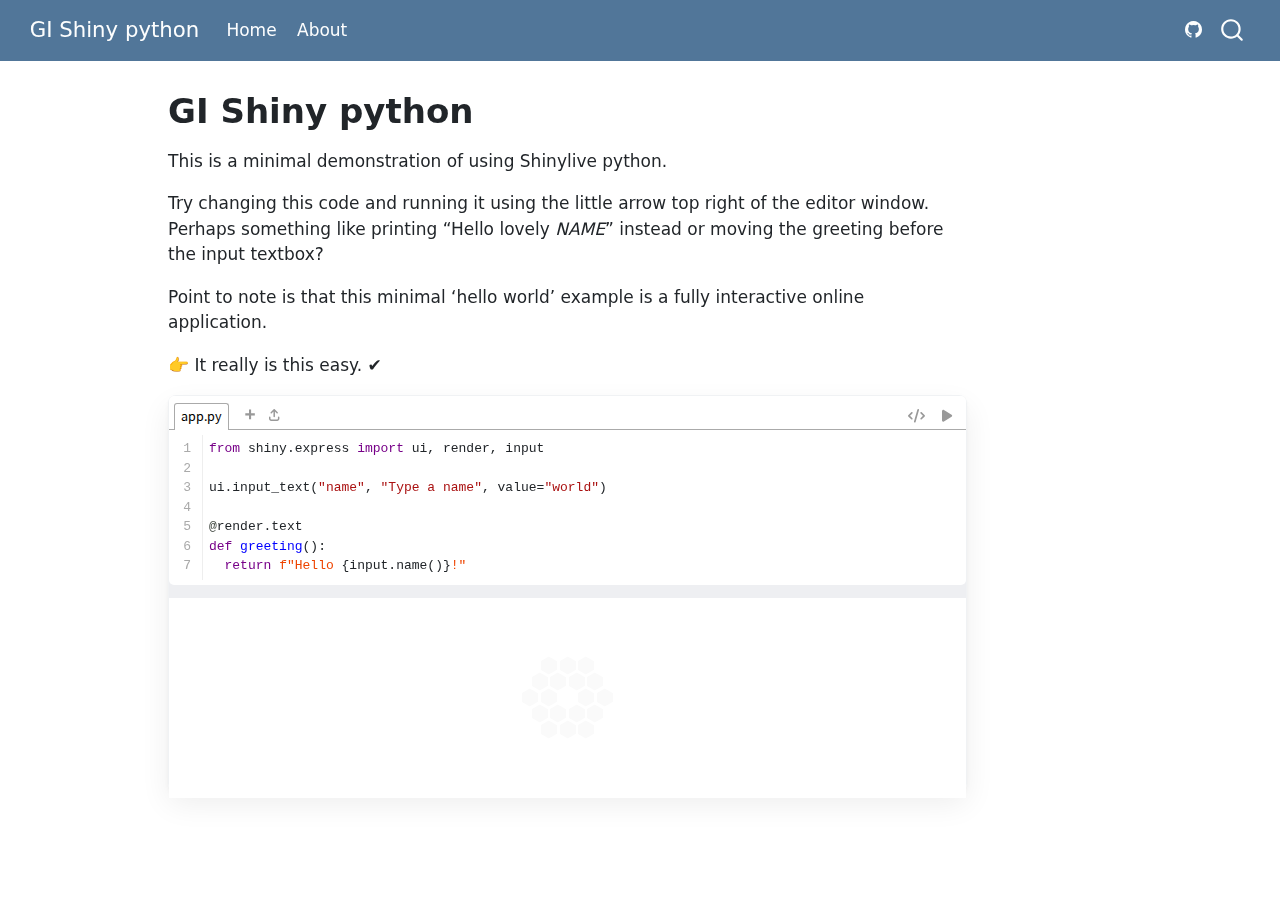
==== commit b67bd7e3: "Emphasise how easy it is." ====
--- a/docs/index.html
+++ b/docs/index.html
@@ -140,7 +140,8 @@
 
 <p>This is a minimal demonstration of using Shinylive python.</p>
 <p>Try changing this code and running it using the little arrow top right of the editor window. Perhaps something like printing “Hello lovely <em>NAME</em>” instead or moving the greeting before the input textbox?</p>
-<p>Point to note is that this minimal ‘hello world’ example is a fully interactive online application. It’s that easy.</p>
+<p>Point to note is that this minimal ‘hello world’ example is a fully interactive online application.</p>
+<p>👉 It really is this easy. ✔</p>
 <pre class="shinylive-python" data-engine="python"><code>#| '!! shinylive warning !!': |
 #|   shinylive does not work in self-contained HTML documents.
 #|   Please set `embed-resources: false` in your metadata.
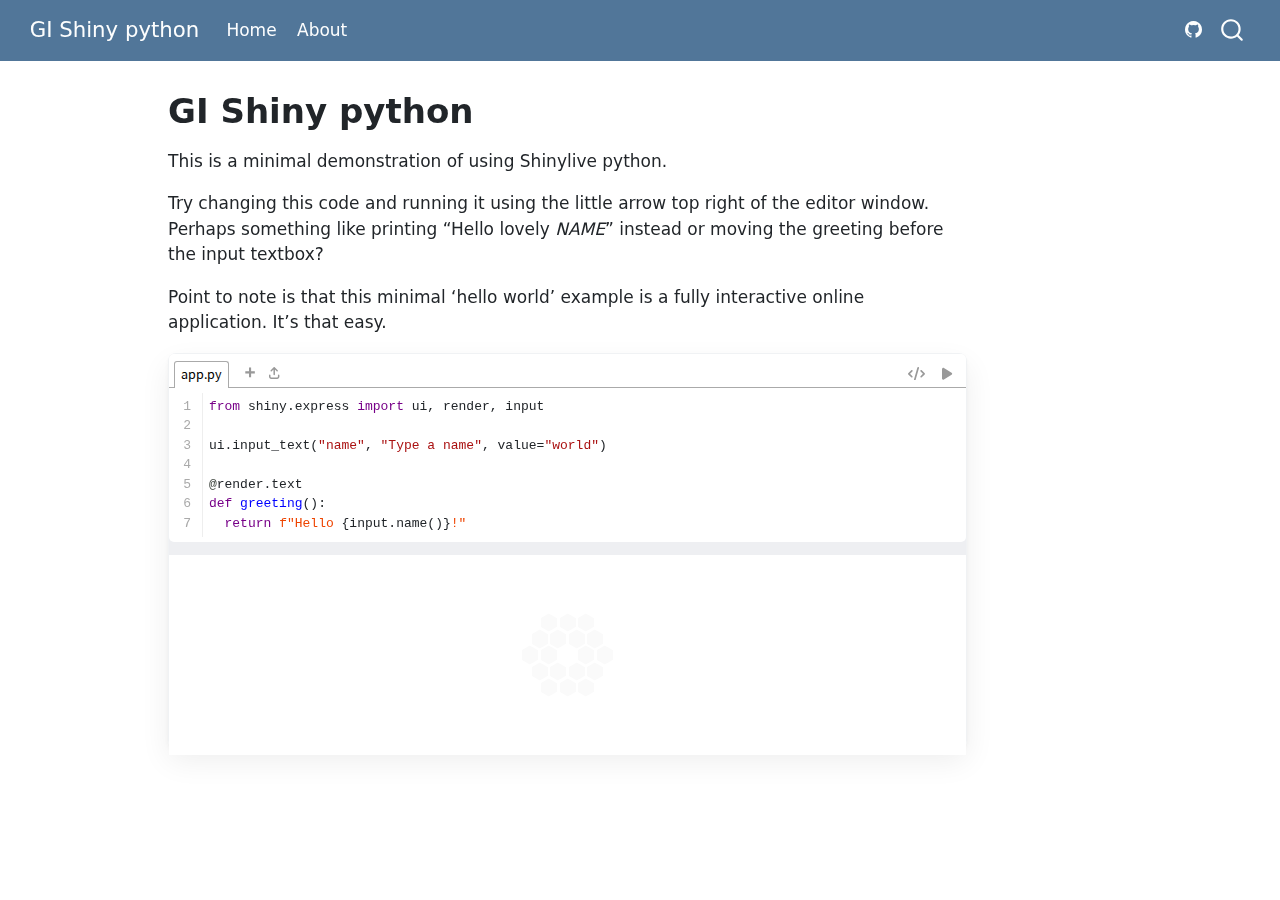
==== commit d7538eec: "render didn't seem to update git" ====
--- a/docs/index.html
+++ b/docs/index.html
@@ -140,8 +140,7 @@
 
 <p>This is a minimal demonstration of using Shinylive python.</p>
 <p>Try changing this code and running it using the little arrow top right of the editor window. Perhaps something like printing “Hello lovely <em>NAME</em>” instead or moving the greeting before the input textbox?</p>
-<p>Point to note is that this minimal ‘hello world’ example is a fully interactive online application.</p>
-<p>👉 It really is this easy. ✔</p>
+<p>Point to note is that this minimal ‘hello world’ example is a fully interactive online application. It’s that easy.</p>
 <pre class="shinylive-python" data-engine="python"><code>#| '!! shinylive warning !!': |
 #|   shinylive does not work in self-contained HTML documents.
 #|   Please set `embed-resources: false` in your metadata.
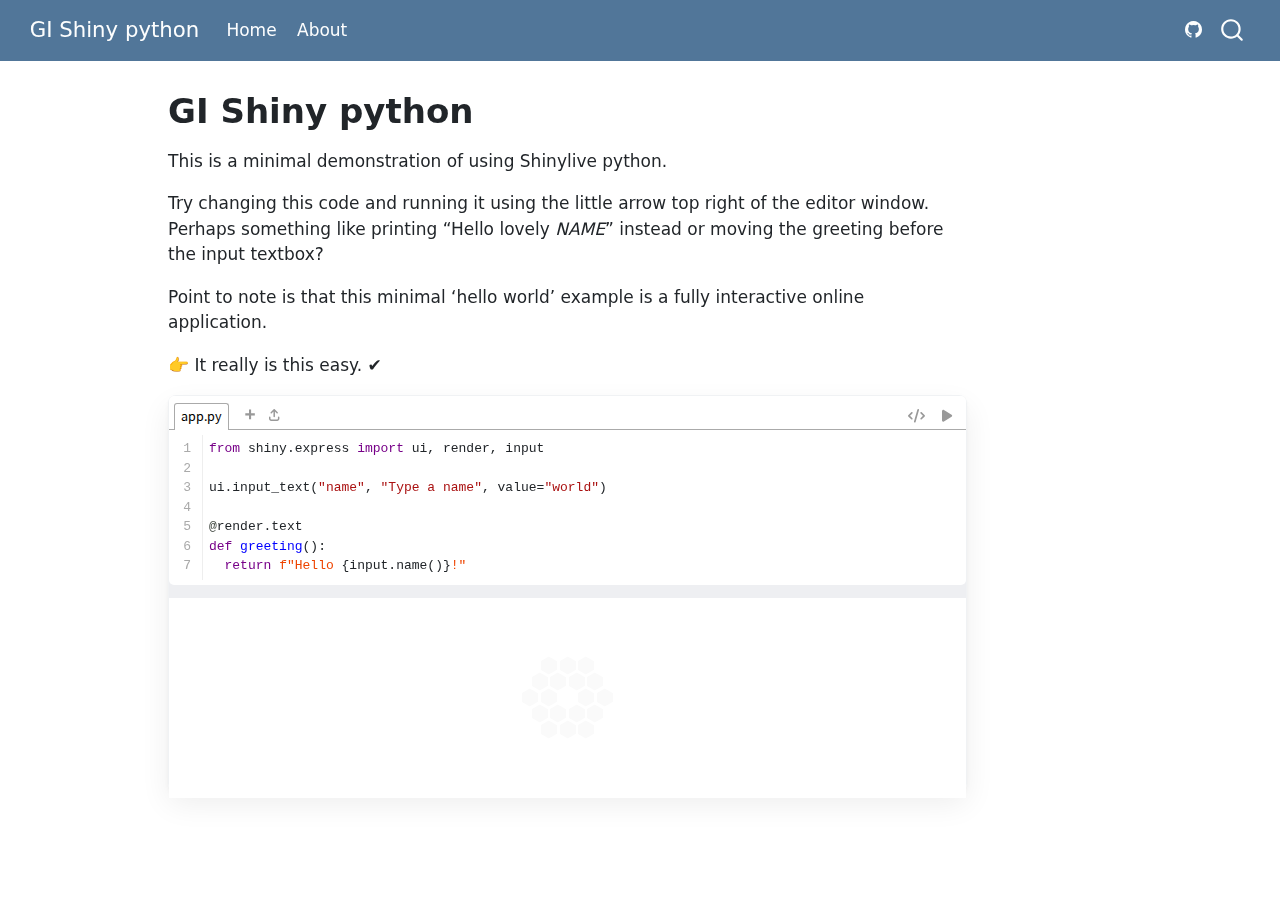
==== commit abf47c27: "Where is Save-All in VSC??" ====
--- a/docs/index.html
+++ b/docs/index.html
@@ -140,7 +140,8 @@
 
 <p>This is a minimal demonstration of using Shinylive python.</p>
 <p>Try changing this code and running it using the little arrow top right of the editor window. Perhaps something like printing “Hello lovely <em>NAME</em>” instead or moving the greeting before the input textbox?</p>
-<p>Point to note is that this minimal ‘hello world’ example is a fully interactive online application. It’s that easy.</p>
+<p>Point to note is that this minimal ‘hello world’ example is a fully interactive online application.</p>
+<p>👉 It really is this easy. ✔</p>
 <pre class="shinylive-python" data-engine="python"><code>#| '!! shinylive warning !!': |
 #|   shinylive does not work in self-contained HTML documents.
 #|   Please set `embed-resources: false` in your metadata.
